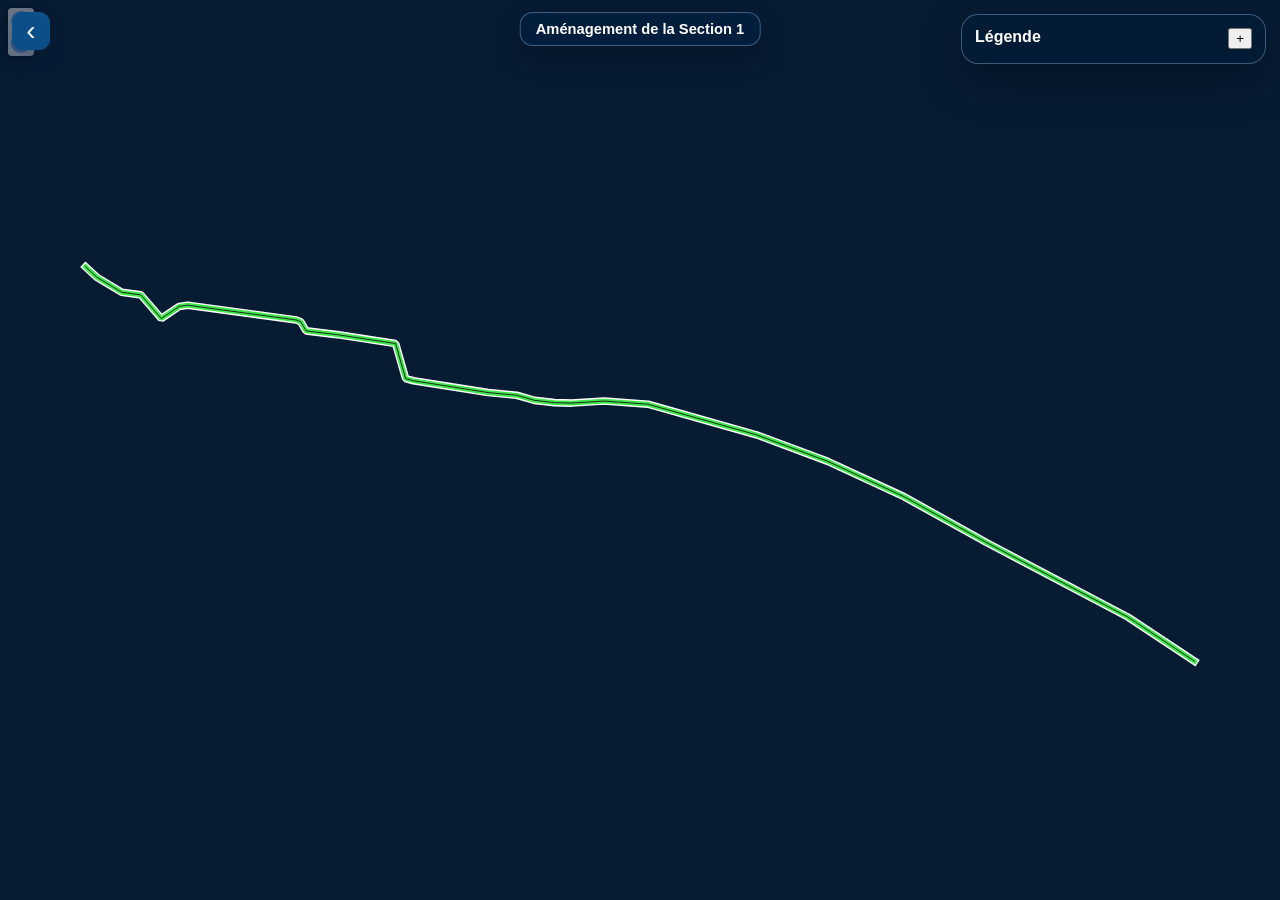
==== amenagement-section-1.html @ 2f7b3440 "Add files via upload" ====
<!doctype html>
<html lang="fr">
    <head>
        <meta charset="utf-8">
        <meta http-equiv="X-UA-Compatible" content="IE=edge">
        <meta name="viewport" content="initial-scale=1,user-scalable=no,maximum-scale=1,width=device-width">
        <meta name="mobile-web-app-capable" content="yes">
        <meta name="apple-mobile-web-app-capable" content="yes">
        <title>Aménagement de la Section 1 - Contournement de Bingerville</title>
        <link rel="stylesheet" href="./resources/ol.css">
        <link rel="stylesheet" href="./resources/qgis2web.css">
        <link rel="stylesheet" href="./pfe-custom.css">
        <link rel="stylesheet" href="./section-amenagement.css">
    </head>
    <body class="amenagement-page">
        <div id="section-map-shell">
            <a class="back-to-main" href="index.html" aria-label="Retour à la carte principale">‹</a>
            <h1 class="section-map-title">Aménagement de la Section 1</h1>
            <div id="section-map"></div>

            <aside id="amenagement-legend" class="route-legend amenagement-legend collapsed" aria-label="Légende de l'aménagement">
                <div class="legend-header">
                    <div>
                        <h2>Légende</h2>
                        <p>Afficher ou masquer les éléments de la section.</p>
                    </div>
                    <button id="amenagement-legend-toggle" type="button" aria-label="Ouvrir la légende">+</button>
                </div>
                <div id="amenagement-controls" class="amenagement-controls">
                    <label class="route-item">
                        <input id="toggle-amenagement" type="checkbox" checked>
                        <span class="route-swatch amenagement-swatch"></span>
                        <span class="route-label">Aménagement Section 1</span>
                    </label>
                    <label class="route-item">
                        <input id="toggle-orthos" type="checkbox">
                        <span class="route-swatch ortho-swatch"></span>
                        <span class="route-label">Orthophotos</span>
                    </label>
                    <p class="basemap-title">Changer fond de carte</p>
                    <div class="basemap-switch" role="group" aria-label="Fond de carte">
                        <button id="basemap-osm" class="active" type="button">OSM</button>
                        <button id="basemap-esri" type="button">Esri World Imagery</button>
                    </div>
                </div>
            </aside>
        </div>

        <script src="./resources/proj4.js"></script>
        <script>proj4.defs('EPSG:32630','+proj=utm +zone=30 +datum=WGS84 +units=m +no_defs');</script>
        <script src="./resources/functions.js"></script>
        <script src="./resources/ol.js"></script>
        <script src="./layers/Coucherefactorise_1.js"></script>
        <script src="./styles/Coucherefactorise_1_style.js"></script>
        <script src="./section-amenagement.js"></script>
    </body>
</html>
---- resources/ol.css ----
.ol-box{box-sizing:border-box;border-radius:2px;border:2px solid #00f}.ol-mouse-position{top:8px;right:8px;position:absolute}.ol-scale-line{background:rgba(0,60,136,.3);border-radius:4px;bottom:8px;left:8px;padding:2px;position:absolute}.ol-scale-line-inner{border:1px solid #eee;border-top:none;color:#eee;font-size:10px;text-align:center;margin:1px;will-change:contents,width;transition:all .25s}.ol-scale-bar{position:absolute;bottom:8px;left:8px}.ol-scale-step-marker{width:1px;height:15px;background-color:#000;float:right;z-Index:10}.ol-scale-step-text{position:absolute;bottom:-5px;font-size:12px;z-Index:11;color:#000;text-shadow:-2px 0 #fff,0 2px #fff,2px 0 #fff,0 -2px #fff}.ol-scale-text{position:absolute;font-size:14px;text-align:center;bottom:25px;color:#000;text-shadow:-2px 0 #fff,0 2px #fff,2px 0 #fff,0 -2px #fff}.ol-scale-singlebar{position:relative;height:10px;z-Index:9;box-sizing:border-box;border:1px solid #000}.ol-unsupported{display:none}.ol-unselectable,.ol-viewport{-webkit-touch-callout:none;-webkit-user-select:none;-moz-user-select:none;-ms-user-select:none;user-select:none;-webkit-tap-highlight-color:transparent}.ol-selectable{-webkit-touch-callout:default;-webkit-user-select:text;-moz-user-select:text;-ms-user-select:text;user-select:text}.ol-grabbing{cursor:-webkit-grabbing;cursor:-moz-grabbing;cursor:grabbing}.ol-grab{cursor:move;cursor:-webkit-grab;cursor:-moz-grab;cursor:grab}.ol-control{position:absolute;background-color:rgba(255,255,255,.4);border-radius:4px;padding:2px}.ol-control:hover{background-color:rgba(255,255,255,.6)}.ol-zoom{top:.5em;left:.5em}.ol-rotate{top:.5em;right:.5em;transition:opacity .25s linear,visibility 0s linear}.ol-rotate.ol-hidden{opacity:0;visibility:hidden;transition:opacity .25s linear,visibility 0s linear .25s}.ol-zoom-extent{top:4.643em;left:.5em}.ol-full-screen{right:.5em;top:.5em}.ol-control button{display:block;margin:1px;padding:0;color:#fff;font-size:1.14em;font-weight:700;text-decoration:none;text-align:center;height:1.375em;width:1.375em;line-height:.4em;background-color:rgba(0,60,136,.5);border:none;border-radius:2px}.ol-control button::-moz-focus-inner{border:none;padding:0}.ol-zoom-extent button{line-height:1.4em}.ol-compass{display:block;font-weight:400;font-size:1.2em;will-change:transform}.ol-touch .ol-control button{font-size:1.5em}.ol-touch .ol-zoom-extent{top:5.5em}.ol-control button:focus,.ol-control button:hover{text-decoration:none;background-color:rgba(0,60,136,.7)}.ol-zoom .ol-zoom-in{border-radius:2px 2px 0 0}.ol-zoom .ol-zoom-out{border-radius:0 0 2px 2px}.ol-attribution{text-align:right;bottom:.5em;right:.5em;max-width:calc(100% - 1.3em)}.ol-attribution ul{margin:0;padding:0 .5em;color:#000;text-shadow:0 0 2px #fff}.ol-attribution li{display:inline;list-style:none}.ol-attribution li:not(:last-child):after{content:" "}.ol-attribution img{max-height:2em;max-width:inherit;vertical-align:middle}.ol-attribution button,.ol-attribution ul{display:inline-block}.ol-attribution.ol-collapsed ul{display:none}.ol-attribution:not(.ol-collapsed){background:rgba(255,255,255,.8)}.ol-attribution.ol-uncollapsible{bottom:0;right:0;border-radius:4px 0 0}.ol-attribution.ol-uncollapsible img{margin-top:-.2em;max-height:1.6em}.ol-attribution.ol-uncollapsible button{display:none}.ol-zoomslider{top:4.5em;left:.5em;height:200px}.ol-zoomslider button{position:relative;height:10px}.ol-touch .ol-zoomslider{top:5.5em}.ol-overviewmap{left:.5em;bottom:.5em}.ol-overviewmap.ol-uncollapsible{bottom:0;left:0;border-radius:0 4px 0 0}.ol-overviewmap .ol-overviewmap-map,.ol-overviewmap button{display:inline-block}.ol-overviewmap .ol-overviewmap-map{border:1px solid #7b98bc;height:150px;margin:2px;width:150px}.ol-overviewmap:not(.ol-collapsed) button{bottom:1px;left:2px;position:absolute}.ol-overviewmap.ol-collapsed .ol-overviewmap-map,.ol-overviewmap.ol-uncollapsible button{display:none}.ol-overviewmap:not(.ol-collapsed){background:rgba(255,255,255,.8)}.ol-overviewmap-box{border:2px dotted rgba(0,60,136,.7)}.ol-overviewmap .ol-overviewmap-box:hover{cursor:move}
/*# sourceMappingURL=ol.css.map */
---- resources/qgis2web.css ----
html, body {
    height: 100%;
    padding: 0;
    margin: 0;
    font-family: sans-serif;
    font-size: small;
}


#map {
    width: 100%;
    height: 100%;
}

.ol-control {
	clear: both;
	box-shadow: 0 3px 14px rgba(0, 0, 0, 0.4);
}

.ol-selectable {
	z-index: 3;
}

.ol-popup {
    display: none;
    position: absolute;
    background-color: white;
    padding: 15px;
	border-radius: 10px;
    bottom: 10px;
    left: 50%;
    transform: translateX(-50%);
	box-shadow: 0 3px 14px rgba(0,0,0,0.4);
}

.ol-popup:after, .ol-popup:before {
    top: 100%;
    border: solid transparent;
    content: " ";
    position: absolute;
}

.ol-popup:after {
    border-top-color: white;
    border-width: 10px;
    left: 50%;
    margin-left: -10px;
}

.ol-popup:before {
    border-top-color: #cccccc;
    border-width: 11px;
    left: 50%;
    margin-left: -11px;
}

.ol-popup-closer {
	text-decoration: none;
    position: absolute;
    top: 4px;
    right: 4px;
    text-align: center;
    width: 19px;
    color: #999;
    font-family: cursive;
    font-weight: bold;
}

.ol-popup-closer:after {
    content: "X";
}

#popup-content {
	font-size: 12px;
    line-height: 1.2;
    margin-top: 5px;
	max-height: 70vh;
	max-width: 70vw;
	overflow: auto;
}

#popup-content ul {
    list-style-type: none;
    padding-left: 0;
	margin: unset;
}

#popup-content li {
    margin-bottom:0.25em;
}

#popup-content>ul>li>a {
    position: relative;
    display: block;
    padding: 2px;
    border-bottom: 1px solid #666;
    font-size: 12.5px;
}

#popup-content>table {
    font-size: 11.4px;
}

.roller-switcher {
	background-image: url(lds-roller.gif);
	background-size: contain;
	height: 19px;
	width: 19px;
	display: inline-block;
}

th, td {
    vertical-align: top;
    text-align: left;
	color: #333;
}

th {
	min-width: 100px;
}
td {
	min-width: 100px;
}

td img {
	max-height: 50vh!important;
	max-width: 50vw!important;
}

td video {
	max-height: 50vh!important;
	max-width: 50vw!important;
}

.ol-overlaycontainer-stopevent #top-right-container .layer-switcher:hover ~ .ol-overlaycontainer-stopevent .ol-overlay-container .ol-popup {
    display: none!important;
}


#top-left-container {
    position: absolute;
    left: 0;
    top: 0;
}
#bottom-left-container {
    position: absolute;
    left: 0;
    bottom: 0;
}
#top-right-container {
    position: absolute;
    right: 0;
    top: 0;
    display: contents;
}
#bottom-right-container {
    position: absolute;
    right: 0;
    bottom: 0;
}

.top-left-title, .top-left-abstract  {
    position: relative;
    float: left;
    margin-top: 8px;
    margin-left: 8px;
}
.bottom-left-title, .bottom-left-abstract  {
    position: relative;
    float: left;
    margin-bottom: 8px;
    margin-left: 8px;
}
.top-right-title, .top-right-abstract  {
    position: relative;
    float: right;
    margin-top: 8px;
    margin-right: 8px;
}
.bottom-right-title, .bottom-right-abstract  {
    position: relative;
    float: right;
    margin-bottom: 8px;
    margin-right: 8px;
}


.project-title  {
    margin: 1px;
    padding: 5px;
}

#abstract {
    max-width: 30%;
}
.ol-touch #abstract {
    max-width: 50%;
}

.project-abstract {
    font: bold 18px 'Lucida Console', Monaco, monospace;
    width: 20px;
    height: 20px;
    display: block;
    text-align: center;
    cursor: pointer;
    padding: 3px;
    
}

.project-abstract-uncollapsed {
    width: auto;
    height: auto;
    display: block;
    padding: 3px;
    cursor: default;
    margin: 1px;
}


.ol-zoom {
	position: relative;
    float: left;
    top: unset;
    left: unset;
    margin-top: 8px;
    margin-left: 8px;
}


/* measurement */
.measure-control {
	position: relative;
    float: left;
    top: unset !important;
    left: unset !important;
    margin-top: 8px;
    margin-left: 8px;
	display: flex;
}

.tooltip {
    position: relative;
    background: rgba(0, 0, 0, 0.5);
    border-radius: 4px;
    color: white;
    padding: 4px 8px;
    opacity: 0.7;
    white-space: nowrap;
  }
  .tooltip-measure {
    opacity: 1;
    font-weight: bold;
  }
  .tooltip-static {
    background-color: #ffcc33;
    color: black;
    border: 1px solid white;
  }
  .tooltip-measure:before,
  .tooltip-static:before {
    border-top: 6px solid rgba(0, 0, 0, 0.5);
    border-right: 6px solid transparent;
    border-left: 6px solid transparent;
    content: "";
    position: absolute;
    bottom: -6px;
    margin-left: -7px;
    left: 50%;
  }
  .tooltip-static:before {
    border-top-color: #ffcc33;
  }
  .ol-touch .measure-control {
    top: 130px;
  }
  .measure-control label {
    padding: 1px;
    padding-right: 4px;
  }


 .geolocate {
 position: relative !important;
 float: left;
 top: unset !important;
 left: unset !important;
 margin-top: 8px;
 margin-left: 8px;
}


.ol-geocoder.gcd-gl-container {
    position: relative !important;
    float: left !important;
    top: unset;
    left: unset;
	margin-top: 8px;
    margin-left: 8px;
    clear: both;
}
.gcd-gl-control {
	position: relative !important;
}
.gcd-gl-control button:after{
	display: none;
}

.search-layer {
	position: relative !important;
    float: left;
    top: unset !important;
    left: unset !important;
    margin-top: 8px;
    margin-left: 8px;
}

.search-layer-input-search{
    left: 26px;
    width: 144px;
    top: 3px;
    padding: 3px;
}

.search-layer-input-search:after{
    left: 27px;
    width: 139px;
    top: 0px;
    padding: 4px;
    border: 3px solid rgba(255,255,255,.4) !important;
}

.ol-scale-line {
    background: none !important;
    position: relative;
    float: left;
    bottom: unset;
    left: unset;
    margin-bottom: 8px;
    margin-left: 8px;
}
.ol-scale-line-inner {
    border: 2px solid ;
    border-top: none ;
    background: rgba(255, 255, 255, 0.5);
    color: black;
	margin: unset;
}

.layer-switcher {
    position: relative;
    float: right;
    top: unset;
    right: 0;
    bottom: unset!important;
    margin-top: 8px;
    margin-right: 8px;
	padding: 3px;
	background-color: rgba(255,255,255,.4)!important;
}

.layer-switcher:hover{
	background-color: rgba(255, 255, 255, .6)!important;
}

.layer-switcher .panel {
	border: unset;
	border-radius: unset;
    float: right;
    width: fit-content;
	margin: 1px;
	max-height: calc(100vh - 200px);
    box-sizing: unset;
}

.layer-switcher.shown{
    align-items: flex-end;
}

.layer-switcher.shown.layer-switcher-activation-mode-click > button {
    position: relative;
	border-radius: 5px;
	font-size: x-large;
	font-family: serif;
    z-index: 2;
}

.layer-switcher img {
    max-width: 22px;
    max-height: 22px;
}


.ol-attribution {
	display: none;
}
.bottom-attribution {
	float: right;
	position: relative;
	display: flex;
    font-size: 0.9rem;
	}
.bottom-attribution a {
	color:#0078A8;
    text-decoration: none;
	}
.bottom-attribution a:hover {
    text-decoration: underline;
    }
.bottom-attribution button {
	display: none;
	}
.bottom-attribution ul {
	padding: unset;
	margin: unset;
	display: flex;
	list-style: none;
	} 	
.bottom-attribution > li {
	padding-left: 8px !important;
	list-style: none;	
	}

.fa-exclamation-triangle {
    color: orangered;
	font-size: 15px;
}
---- pfe-custom.css ----
* { box-sizing: border-box; }

html, body {
    margin: 0;
    width: 100%;
    height: 100%;
    overflow: hidden;
    font-family: Arial, Helvetica, sans-serif;
    color: #ffffff;
}

#map-shell {
    position: relative;
    width: 100vw;
    height: 100vh;
    background: #071b33;
}

.home-screen {
    position: fixed;
    inset: 0;
    z-index: 9999;
    display: flex;
    align-items: center;
    justify-content: center;
    padding: 24px;
    background:
        radial-gradient(circle at 18% 12%, rgba(69, 155, 218, 0.32), transparent 30%),
        linear-gradient(135deg, #06172d 0%, #0b2b52 52%, #09213d 100%);
}

.home-screen.hidden {
    opacity: 0;
    visibility: hidden;
    transition: opacity 0.45s ease, visibility 0.45s ease;
}

.home-card {
    width: min(1160px, 96vw);
    max-height: 94vh;
    overflow: auto;
    padding: 28px 36px;
    border: 1px solid rgba(180, 221, 255, 0.3);
    border-radius: 28px;
    background: linear-gradient(180deg, rgba(15, 55, 96, 0.94), rgba(7, 29, 55, 0.96));
    box-shadow: 0 28px 90px rgba(0, 0, 0, 0.38);
}

.institution-row {
    display: grid;
    grid-template-columns: 92px minmax(0, 1fr) 92px;
    gap: 24px;
    align-items: center;
    text-align: center;
    padding-bottom: 16px;
    border-bottom: 1px solid rgba(255, 255, 255, 0.18);
}

.institution-row h2,
.institution-row h3,
.institution-row p { margin: 5px 0; }

.institution-row h2 {
    font-size: clamp(16px, 1.55vw, 22px);
    white-space: nowrap;
}

.institution-row h3 { font-size: clamp(17px, 1.7vw, 23px); }

.header-logo {
    width: 88px;
    height: 76px;
    object-fit: contain;
    justify-self: center;
    padding: 7px;
    border-radius: 16px;
    background: rgba(255, 255, 255, 0.96);
    box-shadow: 0 10px 24px rgba(0, 0, 0, 0.18);
}

.fst-logo { padding: 5px; }

.home-main-grid {
    display: grid;
    grid-template-columns: minmax(0, 0.96fr) minmax(320px, 1.04fr);
    gap: 26px;
    align-items: center;
    margin-top: 22px;
}

.memoire-block {
    margin: 0 auto;
    max-width: 760px;
    text-align: center;
    line-height: 1.5;
}

.eyebrow,
.student-label,
.subject-label {
    margin-bottom: 6px;
    color: #9fd3ff;
    text-transform: uppercase;
    letter-spacing: 0.14em;
    font-size: 12px;
    font-weight: 700;
}

.memoire-block h1 {
    margin: 8px 0 16px;
    font-size: clamp(28px, 3.4vw, 44px);
    letter-spacing: 0.08em;
}

.memoire-block h4 {
    margin: 6px auto 0;
    font-size: clamp(17px, 1.75vw, 24px);
    color: #d9efff;
}

.interchange-figure {
    margin: 0;
    padding: 10px;
    border-radius: 22px;
    background: rgba(255, 255, 255, 0.08);
    border: 1px solid rgba(255, 255, 255, 0.16);
    box-shadow: 0 18px 44px rgba(0, 0, 0, 0.22);
}

.interchange-figure img {
    display: block;
    width: 100%;
    max-height: 305px;
    object-fit: cover;
    border-radius: 16px;
}

.interchange-figure figcaption {
    margin-top: 9px;
    color: #cfeaff;
    font-size: 13px;
    text-align: center;
}

.project-description {
    margin-top: 20px;
    padding: 16px 20px;
    border-radius: 20px;
    background: rgba(3, 22, 44, 0.48);
    border: 1px solid rgba(159, 211, 255, 0.18);
    color: #eef8ff;
    line-height: 1.52;
    text-align: justify;
}

.project-description h3 {
    margin: 0 0 8px;
    color: #9fd3ff;
    font-size: 16px;
    text-transform: uppercase;
    letter-spacing: 0.08em;
}

.project-description p {
    margin: 7px 0;
    font-size: 13.3px;
}

.supervision-grid {
    display: grid;
    grid-template-columns: 1fr 1.4fr;
    gap: 18px;
    margin-top: 20px;
}

.supervision-grid > div {
    padding: 16px 18px;
    border-radius: 18px;
    background: rgba(255, 255, 255, 0.08);
    border: 1px solid rgba(255, 255, 255, 0.14);
}

.supervision-grid span {
    display: block;
    color: #9fd3ff;
    font-size: 12px;
    text-transform: uppercase;
    letter-spacing: 0.08em;
    margin-bottom: 8px;
}

.supervision-grid p { margin: 6px 0; }

.home-footer {
    display: flex;
    align-items: center;
    justify-content: space-between;
    gap: 18px;
    margin-top: 20px;
    padding-top: 18px;
    border-top: 1px solid rgba(255, 255, 255, 0.18);
}

#enter-map {
    border: 0;
    border-radius: 999px;
    padding: 14px 24px;
    color: #06213d;
    background: linear-gradient(135deg, #ffffff, #9fd3ff);
    font-weight: 800;
    cursor: pointer;
    box-shadow: 0 12px 28px rgba(0, 0, 0, 0.24);
}

#enter-map:hover { transform: translateY(-1px); }

.map-title {
    position: absolute;
    top: 16px;
    left: 50%;
    transform: translateX(-50%);
    z-index: 18;
    max-width: min(650px, calc(100vw - 420px));
    padding: 10px 18px;
    border-radius: 15px;
    background: rgba(4, 31, 62, 0.94);
    border: 1px solid rgba(159, 211, 255, 0.36);
    color: #ffffff;
    font-size: clamp(13px, 1.25vw, 17px);
    font-weight: 800;
    text-align: center;
    box-shadow: 0 14px 34px rgba(0, 0, 0, 0.24);
    pointer-events: none;
}

.route-legend {
    position: absolute;
    top: 16px;
    right: 16px;
    z-index: 20;
    width: min(305px, calc(100vw - 32px));
    max-height: min(56vh, 430px);
    overflow: auto;
    padding: 13px;
    border-radius: 17px;
    background: rgba(5, 28, 55, 0.92);
    border: 1px solid rgba(159, 211, 255, 0.35);
    box-shadow: 0 18px 45px rgba(0, 0, 0, 0.26);
    backdrop-filter: blur(10px);
}

.legend-header {
    display: flex;
    align-items: flex-start;
    justify-content: space-between;
    gap: 8px;
}

.route-legend h2 {
    margin: 0 0 4px;
    font-size: 16px;
    color: #ffffff;
}

.route-legend p {
    margin: 0 0 9px;
    font-size: 11.5px;
    line-height: 1.3;
    color: #cfeaff;
}

#legend-toggle {
    width: 27px;
    height: 27px;
    border: 0;
    border-radius: 9px;
    background: #0a4f88;
    color: #ffffff;
    font-weight: 900;
    cursor: pointer;
}

.route-legend.collapsed #route-list,
.route-legend.collapsed .legend-header p {
    display: none;
}

.route-item {
    display: grid;
    grid-template-columns: 18px 30px 1fr;
    gap: 8px;
    align-items: center;
    margin: 6px 0;
    padding: 8px 9px;
    border-radius: 11px;
    background: rgba(255, 255, 255, 0.07);
    color: #ffffff;
    cursor: pointer;
}

.route-item:hover { background: rgba(72, 153, 219, 0.28); }
.route-item input { accent-color: #54b8ff; }

.route-swatch {
    height: 5px;
    border-radius: 999px;
    box-shadow: 0 0 0 1px rgba(255, 255, 255, 0.22);
}

.route-label {
    font-size: 12px;
    line-height: 1.2;
}

.ol-popup {
    border-radius: 16px !important;
    background: rgba(7, 34, 65, 0.96) !important;
    border: 1px solid rgba(159, 211, 255, 0.46) !important;
    box-shadow: 0 18px 48px rgba(0, 0, 0, 0.32) !important;
    color: #ffffff !important;
    font-family: Arial, Helvetica, sans-serif !important;
    min-width: 320px;
}

.ol-popup:after,
.ol-popup:before { border-top-color: rgba(7, 34, 65, 0.96) !important; }

.ol-popup ul {
    margin: 0;
    padding: 0;
    list-style: none;
}

.ol-popup table {
    width: 100%;
    border-collapse: collapse;
    overflow: hidden;
    border-radius: 12px;
}

.ol-popup a,
.ol-popup b {
    display: block;
    color: #ffffff !important;
    background: linear-gradient(135deg, #062f61, #0d5b95);
    padding: 10px 12px;
    border-radius: 12px 12px 0 0;
    text-decoration: none;
}

.ol-popup th,
.ol-popup td {
    padding: 8px 10px;
    border-bottom: 1px solid rgba(255, 255, 255, 0.12);
    color: #ffffff;
    font-size: 12px;
    vertical-align: top;
}

.ol-popup th {
    width: 46%;
    background: #082a50;
    font-weight: 700;
}

.ol-popup td { background: rgba(255, 255, 255, 0.06); }
.ol-popup-closer:after { color: #ffffff; }

.section-action-card h3 {
    margin: 0 0 7px;
    color: #ffffff;
    font-size: 15px;
}

.section-action-card p {
    margin: 0 0 10px;
    color: #cfeaff;
    font-size: 12px;
}

.section-action-buttons {
    display: grid;
    gap: 8px;
}

.section-action-buttons button,
.section-action-buttons a,
.section-action-secondary {
    display: block;
    width: 100%;
    min-height: 35px;
    padding: 9px 11px;
    border: 0;
    border-radius: 10px;
    background: #0a4f88;
    color: #ffffff !important;
    font-size: 12px;
    font-weight: 800;
    text-align: center;
    text-decoration: none;
    cursor: pointer;
}

.section-action-buttons button:hover,
.section-action-buttons a:hover,
.section-action-secondary:hover {
    background: #0d67ad;
}

.section-action-secondary {
    margin-top: 9px;
}

.section-attributes h3 {
    margin-bottom: 9px;
}

.ol-control > * { border-radius: 10px !important; }

#top-left-container .ol-control,
.measure-control {
    background: rgba(6, 35, 70, 0.28) !important;
}

#top-left-container .ol-control button,
.measure-control button,
.search-layer button,
.photon-geocoder-autocomplete button {
    width: 36px !important;
    height: 36px !important;
    min-width: 36px !important;
    min-height: 36px !important;
    background: #0a4f88 !important;
    color: #ffffff !important;
    font-size: 17px !important;
    line-height: 36px !important;
    border-radius: 11px !important;
    box-shadow: 0 8px 18px rgba(0, 35, 75, 0.22) !important;
}

#top-left-container .ol-control button:hover,
.measure-control button:hover,
.search-layer button:hover,
.photon-geocoder-autocomplete button:hover {
    background: #0d67ad !important;
}

@media (max-width: 900px) {
    .institution-row h2 { white-space: normal; }
    .home-main-grid { grid-template-columns: 1fr; }
}

@media (max-width: 760px) {
    .institution-row,
    .supervision-grid {
        grid-template-columns: 1fr;
        text-align: center;
    }

    .home-footer {
        flex-direction: column;
        text-align: center;
    }

    .header-logo {
        margin: 0 auto;
        width: 86px;
    }

    .home-card { padding: 22px; }

    .map-title {
        top: 66px;
        max-width: calc(100vw - 34px);
        font-size: 13px;
        padding: 9px 12px;
    }

    .route-legend {
        top: auto;
        right: 12px;
        bottom: 12px;
        width: min(300px, calc(100vw - 24px));
        max-height: 34vh;
    }
}
---- section-amenagement.css ----
html,
body.amenagement-page,
#section-map-shell,
#section-map {
    width: 100%;
    height: 100%;
    margin: 0;
}

body.amenagement-page {
    overflow: hidden;
    background: #071b33;
    color: #ffffff;
    font-family: Arial, Helvetica, sans-serif;
}

#section-map-shell {
    position: relative;
}

.section-map-title {
    position: absolute;
    top: 12px;
    left: 50%;
    transform: translateX(-50%);
    z-index: 18;
    width: max-content;
    max-width: min(560px, calc(100vw - 160px));
    margin: 0;
    padding: 8px 15px;
    border: 1px solid rgba(159, 211, 255, 0.36);
    border-radius: 13px;
    background: rgba(4, 31, 62, 0.94);
    box-shadow: 0 12px 30px rgba(0, 0, 0, 0.24);
    color: #ffffff;
    font-size: clamp(12px, 1.15vw, 16px);
    font-weight: 800;
    text-align: center;
    pointer-events: none;
}

.back-to-main {
    position: absolute;
    top: 12px;
    left: 12px;
    z-index: 22;
    display: grid;
    place-items: center;
    width: 38px;
    height: 38px;
    border-radius: 11px;
    background: #0a4f88;
    color: #ffffff;
    font-size: 28px;
    line-height: 1;
    text-decoration: none;
    box-shadow: 0 8px 18px rgba(0, 35, 75, 0.22);
}

.amenagement-legend {
    top: 14px;
    right: 14px;
    max-height: 46vh;
}

.amenagement-legend.collapsed #amenagement-controls,
.amenagement-legend.collapsed .legend-header p {
    display: none;
}

.amenagement-controls {
    display: grid;
    gap: 8px;
}

.amenagement-swatch {
    background: #3ce747;
}

.ortho-swatch {
    background: linear-gradient(90deg, #384f3b, #d6d19b);
}

.basemap-title {
    margin: 4px 0 0;
    color: #cfeaff;
    font-size: 11.5px;
    font-weight: 800;
}

.basemap-switch {
    display: grid;
    grid-template-columns: 0.72fr 1.28fr;
    gap: 6px;
    margin-top: 4px;
}

.basemap-switch button {
    min-height: 34px;
    border: 1px solid rgba(159, 211, 255, 0.22);
    border-radius: 10px;
    background: rgba(255, 255, 255, 0.08);
    color: #ffffff;
    font-weight: 800;
    cursor: pointer;
}

.basemap-switch button.active {
    background: #0a4f88;
    border-color: rgba(159, 211, 255, 0.55);
}

.section-action-card h3 {
    margin: 0 0 7px;
    font-size: 15px;
}

.section-action-card p {
    margin: 0 0 10px;
    color: #cfeaff;
    font-size: 12px;
}

.section-action-buttons {
    display: grid;
    gap: 8px;
}

.section-action-buttons button,
.section-action-buttons a,
.section-action-secondary {
    display: block;
    width: 100%;
    min-height: 35px;
    padding: 9px 11px;
    border: 0;
    border-radius: 10px;
    background: #0a4f88;
    color: #ffffff !important;
    font-size: 12px;
    font-weight: 800;
    text-align: center;
    text-decoration: none;
    cursor: pointer;
}

.section-action-secondary {
    margin-top: 9px;
}

.section-attributes h3 {
    margin-bottom: 9px;
}

@media (max-width: 760px) {
    .section-map-title {
        top: 58px;
        max-width: calc(100vw - 32px);
        padding: 7px 11px;
        font-size: 12px;
    }

    .amenagement-legend {
        top: auto;
        right: 12px;
        bottom: 12px;
        width: min(300px, calc(100vw - 24px));
        max-height: 34vh;
    }
}
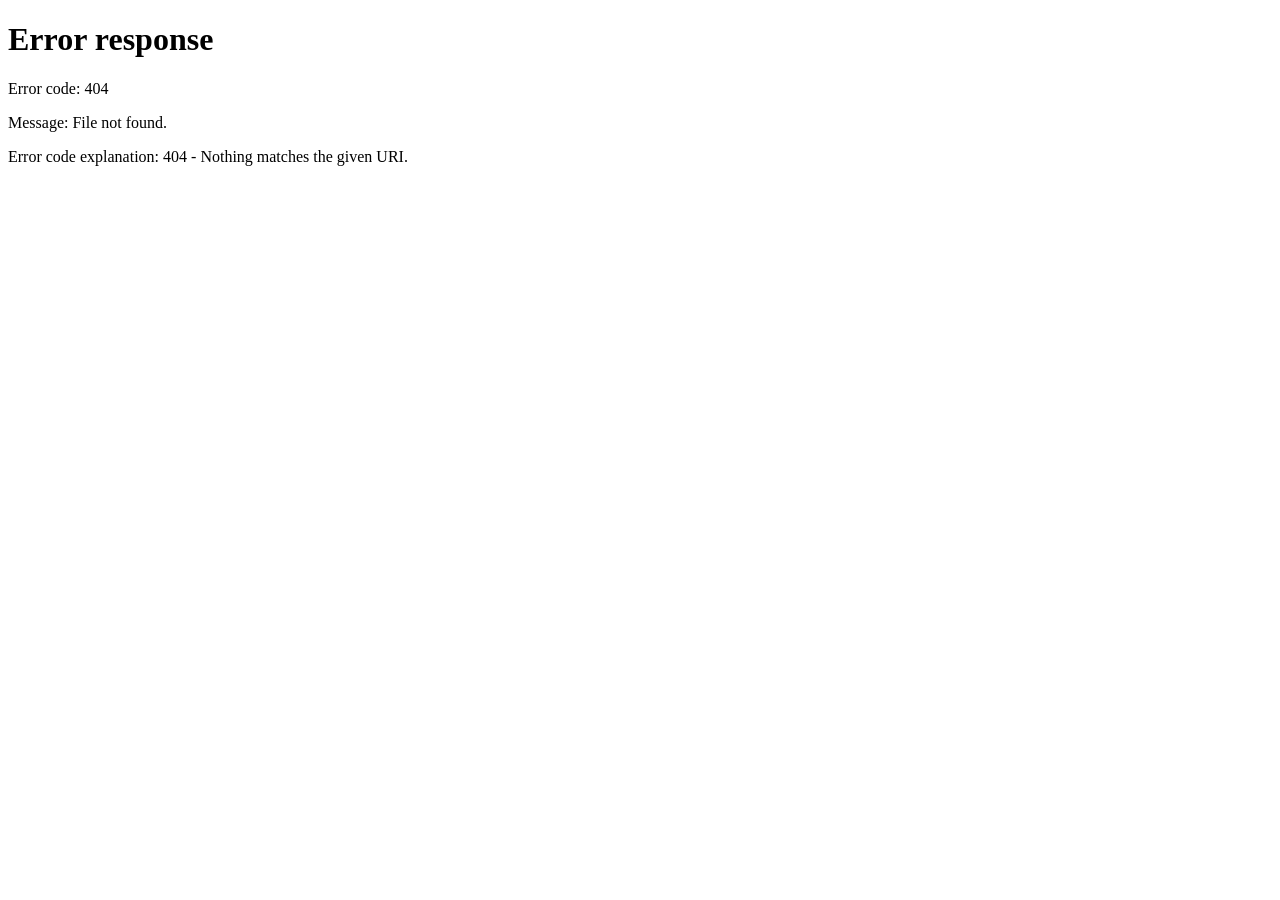
==== commit ccd9cb5e: "Add files via upload" ====
--- a/amenagement-section-1.html
+++ b/amenagement-section-1.html
@@ -2,56 +2,10 @@
 <html lang="fr">
     <head>
         <meta charset="utf-8">
-        <meta http-equiv="X-UA-Compatible" content="IE=edge">
-        <meta name="viewport" content="initial-scale=1,user-scalable=no,maximum-scale=1,width=device-width">
-        <meta name="mobile-web-app-capable" content="yes">
-        <meta name="apple-mobile-web-app-capable" content="yes">
-        <title>Aménagement de la Section 1 - Contournement de Bingerville</title>
-        <link rel="stylesheet" href="./resources/ol.css">
-        <link rel="stylesheet" href="./resources/qgis2web.css">
-        <link rel="stylesheet" href="./pfe-custom.css">
-        <link rel="stylesheet" href="./section-amenagement.css">
+        <meta http-equiv="refresh" content="0; url=./amenagement-section-1/index.html">
+        <title>Redirection vers l'aménagement de la Section 1</title>
     </head>
-    <body class="amenagement-page">
-        <div id="section-map-shell">
-            <a class="back-to-main" href="index.html" aria-label="Retour à la carte principale">‹</a>
-            <h1 class="section-map-title">Aménagement de la Section 1</h1>
-            <div id="section-map"></div>
-
-            <aside id="amenagement-legend" class="route-legend amenagement-legend collapsed" aria-label="Légende de l'aménagement">
-                <div class="legend-header">
-                    <div>
-                        <h2>Légende</h2>
-                        <p>Afficher ou masquer les éléments de la section.</p>
-                    </div>
-                    <button id="amenagement-legend-toggle" type="button" aria-label="Ouvrir la légende">+</button>
-                </div>
-                <div id="amenagement-controls" class="amenagement-controls">
-                    <label class="route-item">
-                        <input id="toggle-amenagement" type="checkbox" checked>
-                        <span class="route-swatch amenagement-swatch"></span>
-                        <span class="route-label">Aménagement Section 1</span>
-                    </label>
-                    <label class="route-item">
-                        <input id="toggle-orthos" type="checkbox">
-                        <span class="route-swatch ortho-swatch"></span>
-                        <span class="route-label">Orthophotos</span>
-                    </label>
-                    <p class="basemap-title">Changer fond de carte</p>
-                    <div class="basemap-switch" role="group" aria-label="Fond de carte">
-                        <button id="basemap-osm" class="active" type="button">OSM</button>
-                        <button id="basemap-esri" type="button">Esri World Imagery</button>
-                    </div>
-                </div>
-            </aside>
-        </div>
-
-        <script src="./resources/proj4.js"></script>
-        <script>proj4.defs('EPSG:32630','+proj=utm +zone=30 +datum=WGS84 +units=m +no_defs');</script>
-        <script src="./resources/functions.js"></script>
-        <script src="./resources/ol.js"></script>
-        <script src="./layers/Coucherefactorise_1.js"></script>
-        <script src="./styles/Coucherefactorise_1_style.js"></script>
-        <script src="./section-amenagement.js"></script>
+    <body>
+        <p><a href="./amenagement-section-1/index.html">Ouvrir la page Aménagement de la Section 1</a></p>
     </body>
 </html>
